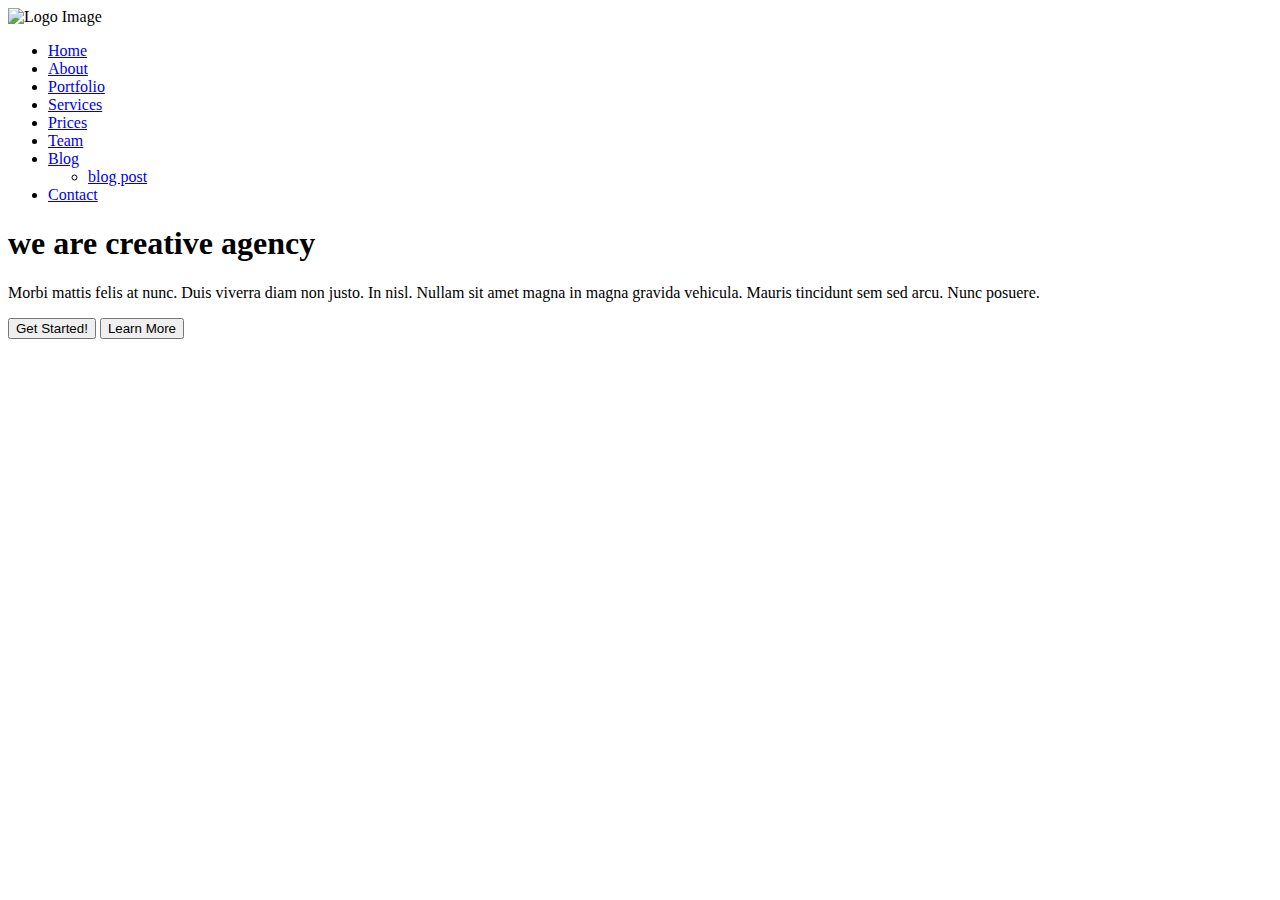
==== index.html @ e974cff2 "Add files via upload" ====
<html>
    <head>
        <meta charset="utf-8">
        <meta name="keywords" conent=""/>
        <meta name="description" conent=""/>
        <title>HTML CSS Template 1</title>



        <!-- font -->
        <link href="https://fonts.googleapis.com/css2?family=Varela+Round&display=swap" rel="stylesheet">

        <!-- CSS files -->
        <!-- <link rel="stylesheet" href="css/all.min.css"> -->
        <link rel="stylesheet" href="css/font-awesome.min.css">
        <link rel="stylesheet" href="css/style.css">
    </head>


    <body>

        
<!-- Header -->
     
<div class="header"> 
    <div class="container">
      <div class="header-content"> 
          <div class="logo">
             <img src="images/logo-alt.webp" alt="Logo Image" draggable="false">
         </div>
<ul class="nav">
      <li><a href="#" class="active">Home</a></li>
      <li><a href="#">About</a></li>
      <li><a href="#">Portfolio</a></li>
      <li><a href="#">Services</a></li>
      <li><a href="#">Prices</a></li>
      <li><a href="#">Team</a></li>
      <li class="dropdown">
          <a href="#">Blog</a>
          <ul class="dropdown-menu">
              <li><a href="#">blog post</a></li>
            </ul>
        </li>
      <li><a href="#">Contact</a></li>
</ul>
<div class="clear"></div>
      </div> <!-- ./header-content -->
    </div> <!-- ./container -->
</div> <!-- ./header -->


<!-- Home Section -->
<div class="home">
    <div class="over-lay">
    <div class="home-content">
<h1 CLASS="title"> we are creative agency </h1>
<p class="home-desc"> Morbi mattis felis at nunc. Duis viverra diam non justo. In nisl.
    Nullam sit amet magna in magna gravida vehicula. Mauris tincidunt 
    sem sed arcu. Nunc posuere.
</p>
<button class="btn btn-start hover-opacity">Get Started!</button>
<button class="btn btn-learn hover-opacity">Learn More</button>
    </div>  <!-- ./home-content -->
</div> <!-- ./over-lay  -->
</div> <!-- ./home -->
    </body>
</html>
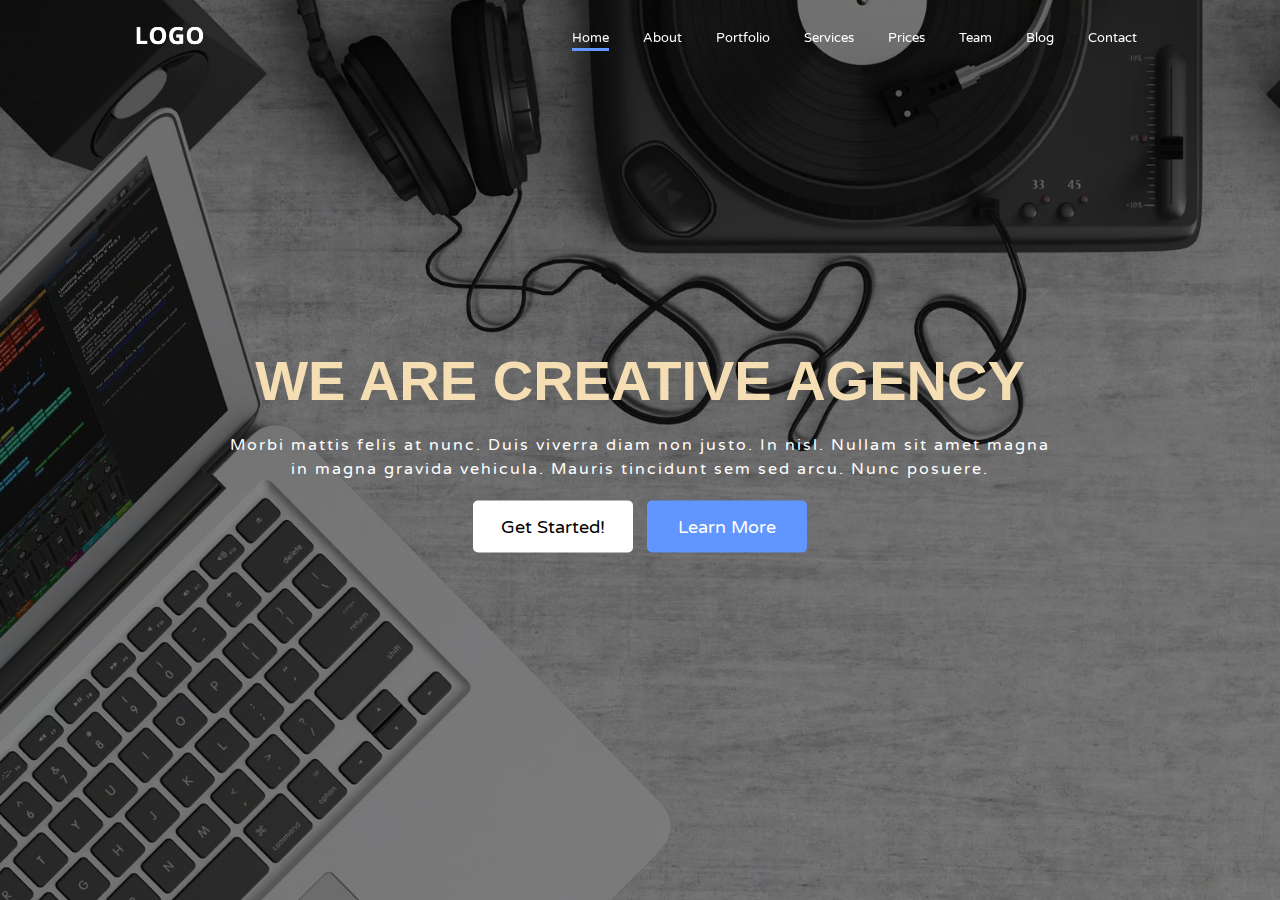
==== commit 872afc53: "the first commit" ====
--- a/index.html
+++ b/index.html
@@ -1,67 +1,67 @@
-<html>
-    <head>
-        <meta charset="utf-8">
-        <meta name="keywords" conent=""/>
-        <meta name="description" conent=""/>
-        <title>HTML CSS Template 1</title>
-
-
-
-        <!-- font -->
-        <link href="https://fonts.googleapis.com/css2?family=Varela+Round&display=swap" rel="stylesheet">
-
-        <!-- CSS files -->
-        <!-- <link rel="stylesheet" href="css/all.min.css"> -->
-        <link rel="stylesheet" href="css/font-awesome.min.css">
-        <link rel="stylesheet" href="css/style.css">
-    </head>
-
-
-    <body>
-
-        
-<!-- Header -->
-     
-<div class="header"> 
-    <div class="container">
-      <div class="header-content"> 
-          <div class="logo">
-             <img src="images/logo-alt.webp" alt="Logo Image" draggable="false">
-         </div>
-<ul class="nav">
-      <li><a href="#" class="active">Home</a></li>
-      <li><a href="#">About</a></li>
-      <li><a href="#">Portfolio</a></li>
-      <li><a href="#">Services</a></li>
-      <li><a href="#">Prices</a></li>
-      <li><a href="#">Team</a></li>
-      <li class="dropdown">
-          <a href="#">Blog</a>
-          <ul class="dropdown-menu">
-              <li><a href="#">blog post</a></li>
-            </ul>
-        </li>
-      <li><a href="#">Contact</a></li>
-</ul>
-<div class="clear"></div>
-      </div> <!-- ./header-content -->
-    </div> <!-- ./container -->
-</div> <!-- ./header -->
-
-
-<!-- Home Section -->
-<div class="home">
-    <div class="over-lay">
-    <div class="home-content">
-<h1 CLASS="title"> we are creative agency </h1>
-<p class="home-desc"> Morbi mattis felis at nunc. Duis viverra diam non justo. In nisl.
-    Nullam sit amet magna in magna gravida vehicula. Mauris tincidunt 
-    sem sed arcu. Nunc posuere.
-</p>
-<button class="btn btn-start hover-opacity">Get Started!</button>
-<button class="btn btn-learn hover-opacity">Learn More</button>
-    </div>  <!-- ./home-content -->
-</div> <!-- ./over-lay  -->
-</div> <!-- ./home -->
-    </body>
+<html>
+    <head>
+        <meta charset="utf-8">
+        <meta name="keywords" conent=""/>
+        <meta name="description" conent=""/>
+        <title>HTML CSS Template 1</title>
+
+
+
+        <!-- font -->
+        <link href="https://fonts.googleapis.com/css2?family=Varela+Round&display=swap" rel="stylesheet">
+
+        <!-- CSS files -->
+        <!-- <link rel="stylesheet" href="css/all.min.css"> -->
+        <link rel="stylesheet" href="css/font-awesome.min.css">
+        <link rel="stylesheet" href="css/style.css">
+    </head>
+
+
+    <body>
+
+        
+<!-- Header -->
+     
+<div class="header"> 
+    <div class="container">
+      <div class="header-content"> 
+          <div class="logo">
+             <img src="images/logo-alt.webp" alt="Logo Image" draggable="false">
+         </div>
+<ul class="nav">
+      <li><a href="#" class="active">Home</a></li>
+      <li><a href="#">About</a></li>
+      <li><a href="#">Portfolio</a></li>
+      <li><a href="#">Services</a></li>
+      <li><a href="#">Prices</a></li>
+      <li><a href="#">Team</a></li>
+      <li class="dropdown">
+          <a href="#">Blog</a>
+          <ul class="dropdown-menu">
+              <li><a href="#">blog post</a></li>
+            </ul>
+        </li>
+      <li><a href="#">Contact</a></li>
+</ul>
+<div class="clear"></div>
+      </div> <!-- ./header-content -->
+    </div> <!-- ./container -->
+</div> <!-- ./header -->
+
+
+<!-- Home Section -->
+<div class="home">
+    <div class="over-lay">
+    <div class="home-content">
+<h1 CLASS="title"> we are creative agency </h1>
+<p class="home-desc"> Morbi mattis felis at nunc. Duis viverra diam non justo. In nisl.
+    Nullam sit amet magna in magna gravida vehicula. Mauris tincidunt 
+    sem sed arcu. Nunc posuere.
+</p>
+<button class="btn btn-start hover-opacity">Get Started!</button>
+<button class="btn btn-learn hover-opacity">Learn More</button>
+    </div>  <!-- ./home-content -->
+</div> <!-- ./over-lay  -->
+</div> <!-- ./home -->
+    </body>
 </html>--- a/css/all.min.css
+++ b/css/all.min.css
@@ -0,0 +1,5 @@
+/*!
+ * Font Awesome Free 5.15.4 by @fontawesome - https://fontawesome.com
+ * License - https://fontawesome.com/license/free (Icons: CC BY 4.0, Fonts: SIL OFL 1.1, Code: MIT License)
+ */
+.fa,.fab,.fad,.fal,.far,.fas{-moz-osx-font-smoothing:grayscale;-webkit-font-smoothing:antialiased;display:inline-block;font-style:normal;font-variant:normal;text-rendering:auto;line-height:1}.fa-lg{font-size:1.33333em;line-height:.75em;vertical-align:-.0667em}.fa-xs{font-size:.75em}.fa-sm{font-size:.875em}.fa-1x{font-size:1em}.fa-2x{font-size:2em}.fa-3x{font-size:3em}.fa-4x{font-size:4em}.fa-5x{font-size:5em}.fa-6x{font-size:6em}.fa-7x{font-size:7em}.fa-8x{font-size:8em}.fa-9x{font-size:9em}.fa-10x{font-size:10em}.fa-fw{text-align:center;width:1.25em}.fa-ul{list-style-type:none;margin-left:2.5em;padding-left:0}.fa-ul>li{position:relative}.fa-li{left:-2em;position:absolute;text-align:center;width:2em;line-height:inherit}.fa-border{border:.08em solid #eee;border-radius:.1em;padding:.2em .25em .15em}.fa-pull-left{float:left}.fa-pull-right{float:right}.fa.fa-pull-left,.fab.fa-pull-left,.fal.fa-pull-left,.far.fa-pull-left,.fas.fa-pull-left{margin-right:.3em}.fa.fa-pull-right,.fab.fa-pull-right,.fal.fa-pull-right,.far.fa-pull-right,.fas.fa-pull-right{margin-left:.3em}.fa-spin{-webkit-animation:fa-spin 2s linear infinite;animation:fa-spin 2s linear infinite}.fa-pulse{-webkit-animation:fa-spin 1s steps(8) infinite;animation:fa-spin 1s steps(8) infinite}@-webkit-keyframes fa-spin{0%{-webkit-transform:rotate(0deg);transform:rotate(0deg)}to{-webkit-transform:rotate(1turn);transform:rotate(1turn)}}@keyframes fa-spin{0%{-webkit-transform:rotate(0deg);transform:rotate(0deg)}to{-webkit-transform:rotate(1turn);transform:rotate(1turn)}}.fa-rotate-90{-ms-filter:"progid:DXImageTransform.Microsoft.BasicImage(rotation=1)";-webkit-transform:rotate(90deg);transform:rotate(90deg)}.fa-rotate-180{-ms-filter:"progid:DXImageTransform.Microsoft.BasicImage(rotation=2)";-webkit-transform:rotate(180deg);transform:rotate(180deg)}.fa-rotate-270{-ms-filter:"progid:DXImageTransform.Microsoft.BasicImage(rotation=3)";-webkit-transform:rotate(270deg);transform:rotate(270deg)}.fa-flip-horizontal{-ms-filter:"progid:DXImageTransform.Microsoft.BasicImage(rotation=0, mirror=1)";-webkit-transform:scaleX(-1);transform:scaleX(-1)}.fa-flip-vertical{-webkit-transform:scaleY(-1);transform:scaleY(-1)}.fa-flip-both,.fa-flip-horizontal.fa-flip-vertical,.fa-flip-vertical{-ms-filter:"progid:DXImageTransform.Microsoft.BasicImage(rotation=2, mirror=1)"}.fa-flip-both,.fa-flip-horizontal.fa-flip-vertical{-webkit-transform:scale(-1);transform:scale(-1)}:root .fa-flip-both,:root .fa-flip-horizontal,:root .fa-flip-vertical,:root .fa-rotate-90,:root .fa-rotate-180,:root .fa-rotate-270{-webkit-filter:none;filter:none}.fa-stack{display:inline-block;height:2em;line-height:2em;position:relative;vertical-align:middle;width:2.5em}.fa-stack-1x,.fa-stack-2x{left:0;position:absolute;text-align:center;width:100%}.fa-stack-1x{line-height:inherit}.fa-stack-2x{font-size:2em}.fa-inverse{color:#fff}.fa-500px:before{content:"\f26e"}.fa-accessible-icon:before{content:"\f368"}.fa-accusoft:before{content:"\f369"}.fa-acquisitions-incorporated:before{content:"\f6af"}.fa-ad:before{content:"\f641"}.fa-address-book:before{content:"\f2b9"}.fa-address-card:before{content:"\f2bb"}.fa-adjust:before{content:"\f042"}.fa-adn:before{content:"\f170"}.fa-adversal:before{content:"\f36a"}.fa-affiliatetheme:before{content:"\f36b"}.fa-air-freshener:before{content:"\f5d0"}.fa-airbnb:before{content:"\f834"}.fa-algolia:before{content:"\f36c"}.fa-align-center:before{content:"\f037"}.fa-align-justify:before{content:"\f039"}.fa-align-left:before{content:"\f036"}.fa-align-right:before{content:"\f038"}.fa-alipay:before{content:"\f642"}.fa-allergies:before{content:"\f461"}.fa-amazon:before{content:"\f270"}.fa-amazon-pay:before{content:"\f42c"}.fa-ambulance:before{content:"\f0f9"}.fa-american-sign-language-interpreting:before{content:"\f2a3"}.fa-amilia:before{content:"\f36d"}.fa-anchor:before{content:"\f13d"}.fa-android:before{content:"\f17b"}.fa-angellist:before{content:"\f209"}.fa-angle-double-down:before{content:"\f103"}.fa-angle-double-left:before{content:"\f100"}.fa-angle-double-right:before{content:"\f101"}.fa-angle-double-up:before{content:"\f102"}.fa-angle-down:before{content:"\f107"}.fa-angle-left:before{content:"\f104"}.fa-angle-right:before{content:"\f105"}.fa-angle-up:before{content:"\f106"}.fa-angry:before{content:"\f556"}.fa-angrycreative:before{content:"\f36e"}.fa-angular:before{content:"\f420"}.fa-ankh:before{content:"\f644"}.fa-app-store:before{content:"\f36f"}.fa-app-store-ios:before{content:"\f370"}.fa-apper:before{content:"\f371"}.fa-apple:before{content:"\f179"}.fa-apple-alt:before{content:"\f5d1"}.fa-apple-pay:before{content:"\f415"}.fa-archive:before{content:"\f187"}.fa-archway:before{content:"\f557"}.fa-arrow-alt-circle-down:before{content:"\f358"}.fa-arrow-alt-circle-left:before{content:"\f359"}.fa-arrow-alt-circle-right:before{content:"\f35a"}.fa-arrow-alt-circle-up:before{content:"\f35b"}.fa-arrow-circle-down:before{content:"\f0ab"}.fa-arrow-circle-left:before{content:"\f0a8"}.fa-arrow-circle-right:before{content:"\f0a9"}.fa-arrow-circle-up:before{content:"\f0aa"}.fa-arrow-down:before{content:"\f063"}.fa-arrow-left:before{content:"\f060"}.fa-arrow-right:before{content:"\f061"}.fa-arrow-up:before{content:"\f062"}.fa-arrows-alt:before{content:"\f0b2"}.fa-arrows-alt-h:before{content:"\f337"}.fa-arrows-alt-v:before{content:"\f338"}.fa-artstation:before{content:"\f77a"}.fa-assistive-listening-systems:before{content:"\f2a2"}.fa-asterisk:before{content:"\f069"}.fa-asymmetrik:before{content:"\f372"}.fa-at:before{content:"\f1fa"}.fa-atlas:before{content:"\f558"}.fa-atlassian:before{content:"\f77b"}.fa-atom:before{content:"\f5d2"}.fa-audible:before{content:"\f373"}.fa-audio-description:before{content:"\f29e"}.fa-autoprefixer:before{content:"\f41c"}.fa-avianex:before{content:"\f374"}.fa-aviato:before{content:"\f421"}.fa-award:before{content:"\f559"}.fa-aws:before{content:"\f375"}.fa-baby:before{content:"\f77c"}.fa-baby-carriage:before{content:"\f77d"}.fa-backspace:before{content:"\f55a"}.fa-backward:before{content:"\f04a"}.fa-bacon:before{content:"\f7e5"}.fa-bacteria:before{content:"\e059"}.fa-bacterium:before{content:"\e05a"}.fa-bahai:before{content:"\f666"}.fa-balance-scale:before{content:"\f24e"}.fa-balance-scale-left:before{content:"\f515"}.fa-balance-scale-right:before{content:"\f516"}.fa-ban:before{content:"\f05e"}.fa-band-aid:before{content:"\f462"}.fa-bandcamp:before{content:"\f2d5"}.fa-barcode:before{content:"\f02a"}.fa-bars:before{content:"\f0c9"}.fa-baseball-ball:before{content:"\f433"}.fa-basketball-ball:before{content:"\f434"}.fa-bath:before{content:"\f2cd"}.fa-battery-empty:before{content:"\f244"}.fa-battery-full:before{content:"\f240"}.fa-battery-half:before{content:"\f242"}.fa-battery-quarter:before{content:"\f243"}.fa-battery-three-quarters:before{content:"\f241"}.fa-battle-net:before{content:"\f835"}.fa-bed:before{content:"\f236"}.fa-beer:before{content:"\f0fc"}.fa-behance:before{content:"\f1b4"}.fa-behance-square:before{content:"\f1b5"}.fa-bell:before{content:"\f0f3"}.fa-bell-slash:before{content:"\f1f6"}.fa-bezier-curve:before{content:"\f55b"}.fa-bible:before{content:"\f647"}.fa-bicycle:before{content:"\f206"}.fa-biking:before{content:"\f84a"}.fa-bimobject:before{content:"\f378"}.fa-binoculars:before{content:"\f1e5"}.fa-biohazard:before{content:"\f780"}.fa-birthday-cake:before{content:"\f1fd"}.fa-bitbucket:before{content:"\f171"}.fa-bitcoin:before{content:"\f379"}.fa-bity:before{content:"\f37a"}.fa-black-tie:before{content:"\f27e"}.fa-blackberry:before{content:"\f37b"}.fa-blender:before{content:"\f517"}.fa-blender-phone:before{content:"\f6b6"}.fa-blind:before{content:"\f29d"}.fa-blog:before{content:"\f781"}.fa-blogger:before{content:"\f37c"}.fa-blogger-b:before{content:"\f37d"}.fa-bluetooth:before{content:"\f293"}.fa-bluetooth-b:before{content:"\f294"}.fa-bold:before{content:"\f032"}.fa-bolt:before{content:"\f0e7"}.fa-bomb:before{content:"\f1e2"}.fa-bone:before{content:"\f5d7"}.fa-bong:before{content:"\f55c"}.fa-book:before{content:"\f02d"}.fa-book-dead:before{content:"\f6b7"}.fa-book-medical:before{content:"\f7e6"}.fa-book-open:before{content:"\f518"}.fa-book-reader:before{content:"\f5da"}.fa-bookmark:before{content:"\f02e"}.fa-bootstrap:before{content:"\f836"}.fa-border-all:before{content:"\f84c"}.fa-border-none:before{content:"\f850"}.fa-border-style:before{content:"\f853"}.fa-bowling-ball:before{content:"\f436"}.fa-box:before{content:"\f466"}.fa-box-open:before{content:"\f49e"}.fa-box-tissue:before{content:"\e05b"}.fa-boxes:before{content:"\f468"}.fa-braille:before{content:"\f2a1"}.fa-brain:before{content:"\f5dc"}.fa-bread-slice:before{content:"\f7ec"}.fa-briefcase:before{content:"\f0b1"}.fa-briefcase-medical:before{content:"\f469"}.fa-broadcast-tower:before{content:"\f519"}.fa-broom:before{content:"\f51a"}.fa-brush:before{content:"\f55d"}.fa-btc:before{content:"\f15a"}.fa-buffer:before{content:"\f837"}.fa-bug:before{content:"\f188"}.fa-building:before{content:"\f1ad"}.fa-bullhorn:before{content:"\f0a1"}.fa-bullseye:before{content:"\f140"}.fa-burn:before{content:"\f46a"}.fa-buromobelexperte:before{content:"\f37f"}.fa-bus:before{content:"\f207"}.fa-bus-alt:before{content:"\f55e"}.fa-business-time:before{content:"\f64a"}.fa-buy-n-large:before{content:"\f8a6"}.fa-buysellads:before{content:"\f20d"}.fa-calculator:before{content:"\f1ec"}.fa-calendar:before{content:"\f133"}.fa-calendar-alt:before{content:"\f073"}.fa-calendar-check:before{content:"\f274"}.fa-calendar-day:before{content:"\f783"}.fa-calendar-minus:before{content:"\f272"}.fa-calendar-plus:before{content:"\f271"}.fa-calendar-times:before{content:"\f273"}.fa-calendar-week:before{content:"\f784"}.fa-camera:before{content:"\f030"}.fa-camera-retro:before{content:"\f083"}.fa-campground:before{content:"\f6bb"}.fa-canadian-maple-leaf:before{content:"\f785"}.fa-candy-cane:before{content:"\f786"}.fa-cannabis:before{content:"\f55f"}.fa-capsules:before{content:"\f46b"}.fa-car:before{content:"\f1b9"}.fa-car-alt:before{content:"\f5de"}.fa-car-battery:before{content:"\f5df"}.fa-car-crash:before{content:"\f5e1"}.fa-car-side:before{content:"\f5e4"}.fa-caravan:before{content:"\f8ff"}.fa-caret-down:before{content:"\f0d7"}.fa-caret-left:before{content:"\f0d9"}.fa-caret-right:before{content:"\f0da"}.fa-caret-square-down:before{content:"\f150"}.fa-caret-square-left:before{content:"\f191"}.fa-caret-square-right:before{content:"\f152"}.fa-caret-square-up:before{content:"\f151"}.fa-caret-up:before{content:"\f0d8"}.fa-carrot:before{content:"\f787"}.fa-cart-arrow-down:before{content:"\f218"}.fa-cart-plus:before{content:"\f217"}.fa-cash-register:before{content:"\f788"}.fa-cat:before{content:"\f6be"}.fa-cc-amazon-pay:before{content:"\f42d"}.fa-cc-amex:before{content:"\f1f3"}.fa-cc-apple-pay:before{content:"\f416"}.fa-cc-diners-club:before{content:"\f24c"}.fa-cc-discover:before{content:"\f1f2"}.fa-cc-jcb:before{content:"\f24b"}.fa-cc-mastercard:before{content:"\f1f1"}.fa-cc-paypal:before{content:"\f1f4"}.fa-cc-stripe:before{content:"\f1f5"}.fa-cc-visa:before{content:"\f1f0"}.fa-centercode:before{content:"\f380"}.fa-centos:before{content:"\f789"}.fa-certificate:before{content:"\f0a3"}.fa-chair:before{content:"\f6c0"}.fa-chalkboard:before{content:"\f51b"}.fa-chalkboard-teacher:before{content:"\f51c"}.fa-charging-station:before{content:"\f5e7"}.fa-chart-area:before{content:"\f1fe"}.fa-chart-bar:before{content:"\f080"}.fa-chart-line:before{content:"\f201"}.fa-chart-pie:before{content:"\f200"}.fa-check:before{content:"\f00c"}.fa-check-circle:before{content:"\f058"}.fa-check-double:before{content:"\f560"}.fa-check-square:before{content:"\f14a"}.fa-cheese:before{content:"\f7ef"}.fa-chess:before{content:"\f439"}.fa-chess-bishop:before{content:"\f43a"}.fa-chess-board:before{content:"\f43c"}.fa-chess-king:before{content:"\f43f"}.fa-chess-knight:before{content:"\f441"}.fa-chess-pawn:before{content:"\f443"}.fa-chess-queen:before{content:"\f445"}.fa-chess-rook:before{content:"\f447"}.fa-chevron-circle-down:before{content:"\f13a"}.fa-chevron-circle-left:before{content:"\f137"}.fa-chevron-circle-right:before{content:"\f138"}.fa-chevron-circle-up:before{content:"\f139"}.fa-chevron-down:before{content:"\f078"}.fa-chevron-left:before{content:"\f053"}.fa-chevron-right:before{content:"\f054"}.fa-chevron-up:before{content:"\f077"}.fa-child:before{content:"\f1ae"}.fa-chrome:before{content:"\f268"}.fa-chromecast:before{content:"\f838"}.fa-church:before{content:"\f51d"}.fa-circle:before{content:"\f111"}.fa-circle-notch:before{content:"\f1ce"}.fa-city:before{content:"\f64f"}.fa-clinic-medical:before{content:"\f7f2"}.fa-clipboard:before{content:"\f328"}.fa-clipboard-check:before{content:"\f46c"}.fa-clipboard-list:before{content:"\f46d"}.fa-clock:before{content:"\f017"}.fa-clone:before{content:"\f24d"}.fa-closed-captioning:before{content:"\f20a"}.fa-cloud:before{content:"\f0c2"}.fa-cloud-download-alt:before{content:"\f381"}.fa-cloud-meatball:before{content:"\f73b"}.fa-cloud-moon:before{content:"\f6c3"}.fa-cloud-moon-rain:before{content:"\f73c"}.fa-cloud-rain:before{content:"\f73d"}.fa-cloud-showers-heavy:before{content:"\f740"}.fa-cloud-sun:before{content:"\f6c4"}.fa-cloud-sun-rain:before{content:"\f743"}.fa-cloud-upload-alt:before{content:"\f382"}.fa-cloudflare:before{content:"\e07d"}.fa-cloudscale:before{content:"\f383"}.fa-cloudsmith:before{content:"\f384"}.fa-cloudversify:before{content:"\f385"}.fa-cocktail:before{content:"\f561"}.fa-code:before{content:"\f121"}.fa-code-branch:before{content:"\f126"}.fa-codepen:before{content:"\f1cb"}.fa-codiepie:before{content:"\f284"}.fa-coffee:before{content:"\f0f4"}.fa-cog:before{content:"\f013"}.fa-cogs:before{content:"\f085"}.fa-coins:before{content:"\f51e"}.fa-columns:before{content:"\f0db"}.fa-comment:before{content:"\f075"}.fa-comment-alt:before{content:"\f27a"}.fa-comment-dollar:before{content:"\f651"}.fa-comment-dots:before{content:"\f4ad"}.fa-comment-medical:before{content:"\f7f5"}.fa-comment-slash:before{content:"\f4b3"}.fa-comments:before{content:"\f086"}.fa-comments-dollar:before{content:"\f653"}.fa-compact-disc:before{content:"\f51f"}.fa-compass:before{content:"\f14e"}.fa-compress:before{content:"\f066"}.fa-compress-alt:before{content:"\f422"}.fa-compress-arrows-alt:before{content:"\f78c"}.fa-concierge-bell:before{content:"\f562"}.fa-confluence:before{content:"\f78d"}.fa-connectdevelop:before{content:"\f20e"}.fa-contao:before{content:"\f26d"}.fa-cookie:before{content:"\f563"}.fa-cookie-bite:before{content:"\f564"}.fa-copy:before{content:"\f0c5"}.fa-copyright:before{content:"\f1f9"}.fa-cotton-bureau:before{content:"\f89e"}.fa-couch:before{content:"\f4b8"}.fa-cpanel:before{content:"\f388"}.fa-creative-commons:before{content:"\f25e"}.fa-creative-commons-by:before{content:"\f4e7"}.fa-creative-commons-nc:before{content:"\f4e8"}.fa-creative-commons-nc-eu:before{content:"\f4e9"}.fa-creative-commons-nc-jp:before{content:"\f4ea"}.fa-creative-commons-nd:before{content:"\f4eb"}.fa-creative-commons-pd:before{content:"\f4ec"}.fa-creative-commons-pd-alt:before{content:"\f4ed"}.fa-creative-commons-remix:before{content:"\f4ee"}.fa-creative-commons-sa:before{content:"\f4ef"}.fa-creative-commons-sampling:before{content:"\f4f0"}.fa-creative-commons-sampling-plus:before{content:"\f4f1"}.fa-creative-commons-share:before{content:"\f4f2"}.fa-creative-commons-zero:before{content:"\f4f3"}.fa-credit-card:before{content:"\f09d"}.fa-critical-role:before{content:"\f6c9"}.fa-crop:before{content:"\f125"}.fa-crop-alt:before{content:"\f565"}.fa-cross:before{content:"\f654"}.fa-crosshairs:before{content:"\f05b"}.fa-crow:before{content:"\f520"}.fa-crown:before{content:"\f521"}.fa-crutch:before{content:"\f7f7"}.fa-css3:before{content:"\f13c"}.fa-css3-alt:before{content:"\f38b"}.fa-cube:before{content:"\f1b2"}.fa-cubes:before{content:"\f1b3"}.fa-cut:before{content:"\f0c4"}.fa-cuttlefish:before{content:"\f38c"}.fa-d-and-d:before{content:"\f38d"}.fa-d-and-d-beyond:before{content:"\f6ca"}.fa-dailymotion:before{content:"\e052"}.fa-dashcube:before{content:"\f210"}.fa-database:before{content:"\f1c0"}.fa-deaf:before{content:"\f2a4"}.fa-deezer:before{content:"\e077"}.fa-delicious:before{content:"\f1a5"}.fa-democrat:before{content:"\f747"}.fa-deploydog:before{content:"\f38e"}.fa-deskpro:before{content:"\f38f"}.fa-desktop:before{content:"\f108"}.fa-dev:before{content:"\f6cc"}.fa-deviantart:before{content:"\f1bd"}.fa-dharmachakra:before{content:"\f655"}.fa-dhl:before{content:"\f790"}.fa-diagnoses:before{content:"\f470"}.fa-diaspora:before{content:"\f791"}.fa-dice:before{content:"\f522"}.fa-dice-d20:before{content:"\f6cf"}.fa-dice-d6:before{content:"\f6d1"}.fa-dice-five:before{content:"\f523"}.fa-dice-four:before{content:"\f524"}.fa-dice-one:before{content:"\f525"}.fa-dice-six:before{content:"\f526"}.fa-dice-three:before{content:"\f527"}.fa-dice-two:before{content:"\f528"}.fa-digg:before{content:"\f1a6"}.fa-digital-ocean:before{content:"\f391"}.fa-digital-tachograph:before{content:"\f566"}.fa-directions:before{content:"\f5eb"}.fa-discord:before{content:"\f392"}.fa-discourse:before{content:"\f393"}.fa-disease:before{content:"\f7fa"}.fa-divide:before{content:"\f529"}.fa-dizzy:before{content:"\f567"}.fa-dna:before{content:"\f471"}.fa-dochub:before{content:"\f394"}.fa-docker:before{content:"\f395"}.fa-dog:before{content:"\f6d3"}.fa-dollar-sign:before{content:"\f155"}.fa-dolly:before{content:"\f472"}.fa-dolly-flatbed:before{content:"\f474"}.fa-donate:before{content:"\f4b9"}.fa-door-closed:before{content:"\f52a"}.fa-door-open:before{content:"\f52b"}.fa-dot-circle:before{content:"\f192"}.fa-dove:before{content:"\f4ba"}.fa-download:before{content:"\f019"}.fa-draft2digital:before{content:"\f396"}.fa-drafting-compass:before{content:"\f568"}.fa-dragon:before{content:"\f6d5"}.fa-draw-polygon:before{content:"\f5ee"}.fa-dribbble:before{content:"\f17d"}.fa-dribbble-square:before{content:"\f397"}.fa-dropbox:before{content:"\f16b"}.fa-drum:before{content:"\f569"}.fa-drum-steelpan:before{content:"\f56a"}.fa-drumstick-bite:before{content:"\f6d7"}.fa-drupal:before{content:"\f1a9"}.fa-dumbbell:before{content:"\f44b"}.fa-dumpster:before{content:"\f793"}.fa-dumpster-fire:before{content:"\f794"}.fa-dungeon:before{content:"\f6d9"}.fa-dyalog:before{content:"\f399"}.fa-earlybirds:before{content:"\f39a"}.fa-ebay:before{content:"\f4f4"}.fa-edge:before{content:"\f282"}.fa-edge-legacy:before{content:"\e078"}.fa-edit:before{content:"\f044"}.fa-egg:before{content:"\f7fb"}.fa-eject:before{content:"\f052"}.fa-elementor:before{content:"\f430"}.fa-ellipsis-h:before{content:"\f141"}.fa-ellipsis-v:before{content:"\f142"}.fa-ello:before{content:"\f5f1"}.fa-ember:before{content:"\f423"}.fa-empire:before{content:"\f1d1"}.fa-envelope:before{content:"\f0e0"}.fa-envelope-open:before{content:"\f2b6"}.fa-envelope-open-text:before{content:"\f658"}.fa-envelope-square:before{content:"\f199"}.fa-envira:before{content:"\f299"}.fa-equals:before{content:"\f52c"}.fa-eraser:before{content:"\f12d"}.fa-erlang:before{content:"\f39d"}.fa-ethereum:before{content:"\f42e"}.fa-ethernet:before{content:"\f796"}.fa-etsy:before{content:"\f2d7"}.fa-euro-sign:before{content:"\f153"}.fa-evernote:before{content:"\f839"}.fa-exchange-alt:before{content:"\f362"}.fa-exclamation:before{content:"\f12a"}.fa-exclamation-circle:before{content:"\f06a"}.fa-exclamation-triangle:before{content:"\f071"}.fa-expand:before{content:"\f065"}.fa-expand-alt:before{content:"\f424"}.fa-expand-arrows-alt:before{content:"\f31e"}.fa-expeditedssl:before{content:"\f23e"}.fa-external-link-alt:before{content:"\f35d"}.fa-external-link-square-alt:before{content:"\f360"}.fa-eye:before{content:"\f06e"}.fa-eye-dropper:before{content:"\f1fb"}.fa-eye-slash:before{content:"\f070"}.fa-facebook:before{content:"\f09a"}.fa-facebook-f:before{content:"\f39e"}.fa-facebook-messenger:before{content:"\f39f"}.fa-facebook-square:before{content:"\f082"}.fa-fan:before{content:"\f863"}.fa-fantasy-flight-games:before{content:"\f6dc"}.fa-fast-backward:before{content:"\f049"}.fa-fast-forward:before{content:"\f050"}.fa-faucet:before{content:"\e005"}.fa-fax:before{content:"\f1ac"}.fa-feather:before{content:"\f52d"}.fa-feather-alt:before{content:"\f56b"}.fa-fedex:before{content:"\f797"}.fa-fedora:before{content:"\f798"}.fa-female:before{content:"\f182"}.fa-fighter-jet:before{content:"\f0fb"}.fa-figma:before{content:"\f799"}.fa-file:before{content:"\f15b"}.fa-file-alt:before{content:"\f15c"}.fa-file-archive:before{content:"\f1c6"}.fa-file-audio:before{content:"\f1c7"}.fa-file-code:before{content:"\f1c9"}.fa-file-contract:before{content:"\f56c"}.fa-file-csv:before{content:"\f6dd"}.fa-file-download:before{content:"\f56d"}.fa-file-excel:before{content:"\f1c3"}.fa-file-export:before{content:"\f56e"}.fa-file-image:before{content:"\f1c5"}.fa-file-import:before{content:"\f56f"}.fa-file-invoice:before{content:"\f570"}.fa-file-invoice-dollar:before{content:"\f571"}.fa-file-medical:before{content:"\f477"}.fa-file-medical-alt:before{content:"\f478"}.fa-file-pdf:before{content:"\f1c1"}.fa-file-powerpoint:before{content:"\f1c4"}.fa-file-prescription:before{content:"\f572"}.fa-file-signature:before{content:"\f573"}.fa-file-upload:before{content:"\f574"}.fa-file-video:before{content:"\f1c8"}.fa-file-word:before{content:"\f1c2"}.fa-fill:before{content:"\f575"}.fa-fill-drip:before{content:"\f576"}.fa-film:before{content:"\f008"}.fa-filter:before{content:"\f0b0"}.fa-fingerprint:before{content:"\f577"}.fa-fire:before{content:"\f06d"}.fa-fire-alt:before{content:"\f7e4"}.fa-fire-extinguisher:before{content:"\f134"}.fa-firefox:before{content:"\f269"}.fa-firefox-browser:before{content:"\e007"}.fa-first-aid:before{content:"\f479"}.fa-first-order:before{content:"\f2b0"}.fa-first-order-alt:before{content:"\f50a"}.fa-firstdraft:before{content:"\f3a1"}.fa-fish:before{content:"\f578"}.fa-fist-raised:before{content:"\f6de"}.fa-flag:before{content:"\f024"}.fa-flag-checkered:before{content:"\f11e"}.fa-flag-usa:before{content:"\f74d"}.fa-flask:before{content:"\f0c3"}.fa-flickr:before{content:"\f16e"}.fa-flipboard:before{content:"\f44d"}.fa-flushed:before{content:"\f579"}.fa-fly:before{content:"\f417"}.fa-folder:before{content:"\f07b"}.fa-folder-minus:before{content:"\f65d"}.fa-folder-open:before{content:"\f07c"}.fa-folder-plus:before{content:"\f65e"}.fa-font:before{content:"\f031"}.fa-font-awesome:before{content:"\f2b4"}.fa-font-awesome-alt:before{content:"\f35c"}.fa-font-awesome-flag:before{content:"\f425"}.fa-font-awesome-logo-full:before{content:"\f4e6"}.fa-fonticons:before{content:"\f280"}.fa-fonticons-fi:before{content:"\f3a2"}.fa-football-ball:before{content:"\f44e"}.fa-fort-awesome:before{content:"\f286"}.fa-fort-awesome-alt:before{content:"\f3a3"}.fa-forumbee:before{content:"\f211"}.fa-forward:before{content:"\f04e"}.fa-foursquare:before{content:"\f180"}.fa-free-code-camp:before{content:"\f2c5"}.fa-freebsd:before{content:"\f3a4"}.fa-frog:before{content:"\f52e"}.fa-frown:before{content:"\f119"}.fa-frown-open:before{content:"\f57a"}.fa-fulcrum:before{content:"\f50b"}.fa-funnel-dollar:before{content:"\f662"}.fa-futbol:before{content:"\f1e3"}.fa-galactic-republic:before{content:"\f50c"}.fa-galactic-senate:before{content:"\f50d"}.fa-gamepad:before{content:"\f11b"}.fa-gas-pump:before{content:"\f52f"}.fa-gavel:before{content:"\f0e3"}.fa-gem:before{content:"\f3a5"}.fa-genderless:before{content:"\f22d"}.fa-get-pocket:before{content:"\f265"}.fa-gg:before{content:"\f260"}.fa-gg-circle:before{content:"\f261"}.fa-ghost:before{content:"\f6e2"}.fa-gift:before{content:"\f06b"}.fa-gifts:before{content:"\f79c"}.fa-git:before{content:"\f1d3"}.fa-git-alt:before{content:"\f841"}.fa-git-square:before{content:"\f1d2"}.fa-github:before{content:"\f09b"}.fa-github-alt:before{content:"\f113"}.fa-github-square:before{content:"\f092"}.fa-gitkraken:before{content:"\f3a6"}.fa-gitlab:before{content:"\f296"}.fa-gitter:before{content:"\f426"}.fa-glass-cheers:before{content:"\f79f"}.fa-glass-martini:before{content:"\f000"}.fa-glass-martini-alt:before{content:"\f57b"}.fa-glass-whiskey:before{content:"\f7a0"}.fa-glasses:before{content:"\f530"}.fa-glide:before{content:"\f2a5"}.fa-glide-g:before{content:"\f2a6"}.fa-globe:before{content:"\f0ac"}.fa-globe-africa:before{content:"\f57c"}.fa-globe-americas:before{content:"\f57d"}.fa-globe-asia:before{content:"\f57e"}.fa-globe-europe:before{content:"\f7a2"}.fa-gofore:before{content:"\f3a7"}.fa-golf-ball:before{content:"\f450"}.fa-goodreads:before{content:"\f3a8"}.fa-goodreads-g:before{content:"\f3a9"}.fa-google:before{content:"\f1a0"}.fa-google-drive:before{content:"\f3aa"}.fa-google-pay:before{content:"\e079"}.fa-google-play:before{content:"\f3ab"}.fa-google-plus:before{content:"\f2b3"}.fa-google-plus-g:before{content:"\f0d5"}.fa-google-plus-square:before{content:"\f0d4"}.fa-google-wallet:before{content:"\f1ee"}.fa-gopuram:before{content:"\f664"}.fa-graduation-cap:before{content:"\f19d"}.fa-gratipay:before{content:"\f184"}.fa-grav:before{content:"\f2d6"}.fa-greater-than:before{content:"\f531"}.fa-greater-than-equal:before{content:"\f532"}.fa-grimace:before{content:"\f57f"}.fa-grin:before{content:"\f580"}.fa-grin-alt:before{content:"\f581"}.fa-grin-beam:before{content:"\f582"}.fa-grin-beam-sweat:before{content:"\f583"}.fa-grin-hearts:before{content:"\f584"}.fa-grin-squint:before{content:"\f585"}.fa-grin-squint-tears:before{content:"\f586"}.fa-grin-stars:before{content:"\f587"}.fa-grin-tears:before{content:"\f588"}.fa-grin-tongue:before{content:"\f589"}.fa-grin-tongue-squint:before{content:"\f58a"}.fa-grin-tongue-wink:before{content:"\f58b"}.fa-grin-wink:before{content:"\f58c"}.fa-grip-horizontal:before{content:"\f58d"}.fa-grip-lines:before{content:"\f7a4"}.fa-grip-lines-vertical:before{content:"\f7a5"}.fa-grip-vertical:before{content:"\f58e"}.fa-gripfire:before{content:"\f3ac"}.fa-grunt:before{content:"\f3ad"}.fa-guilded:before{content:"\e07e"}.fa-guitar:before{content:"\f7a6"}.fa-gulp:before{content:"\f3ae"}.fa-h-square:before{content:"\f0fd"}.fa-hacker-news:before{content:"\f1d4"}.fa-hacker-news-square:before{content:"\f3af"}.fa-hackerrank:before{content:"\f5f7"}.fa-hamburger:before{content:"\f805"}.fa-hammer:before{content:"\f6e3"}.fa-hamsa:before{content:"\f665"}.fa-hand-holding:before{content:"\f4bd"}.fa-hand-holding-heart:before{content:"\f4be"}.fa-hand-holding-medical:before{content:"\e05c"}.fa-hand-holding-usd:before{content:"\f4c0"}.fa-hand-holding-water:before{content:"\f4c1"}.fa-hand-lizard:before{content:"\f258"}.fa-hand-middle-finger:before{content:"\f806"}.fa-hand-paper:before{content:"\f256"}.fa-hand-peace:before{content:"\f25b"}.fa-hand-point-down:before{content:"\f0a7"}.fa-hand-point-left:before{content:"\f0a5"}.fa-hand-point-right:before{content:"\f0a4"}.fa-hand-point-up:before{content:"\f0a6"}.fa-hand-pointer:before{content:"\f25a"}.fa-hand-rock:before{content:"\f255"}.fa-hand-scissors:before{content:"\f257"}.fa-hand-sparkles:before{content:"\e05d"}.fa-hand-spock:before{content:"\f259"}.fa-hands:before{content:"\f4c2"}.fa-hands-helping:before{content:"\f4c4"}.fa-hands-wash:before{content:"\e05e"}.fa-handshake:before{content:"\f2b5"}.fa-handshake-alt-slash:before{content:"\e05f"}.fa-handshake-slash:before{content:"\e060"}.fa-hanukiah:before{content:"\f6e6"}.fa-hard-hat:before{content:"\f807"}.fa-hashtag:before{content:"\f292"}.fa-hat-cowboy:before{content:"\f8c0"}.fa-hat-cowboy-side:before{content:"\f8c1"}.fa-hat-wizard:before{content:"\f6e8"}.fa-hdd:before{content:"\f0a0"}.fa-head-side-cough:before{content:"\e061"}.fa-head-side-cough-slash:before{content:"\e062"}.fa-head-side-mask:before{content:"\e063"}.fa-head-side-virus:before{content:"\e064"}.fa-heading:before{content:"\f1dc"}.fa-headphones:before{content:"\f025"}.fa-headphones-alt:before{content:"\f58f"}.fa-headset:before{content:"\f590"}.fa-heart:before{content:"\f004"}.fa-heart-broken:before{content:"\f7a9"}.fa-heartbeat:before{content:"\f21e"}.fa-helicopter:before{content:"\f533"}.fa-highlighter:before{content:"\f591"}.fa-hiking:before{content:"\f6ec"}.fa-hippo:before{content:"\f6ed"}.fa-hips:before{content:"\f452"}.fa-hire-a-helper:before{content:"\f3b0"}.fa-history:before{content:"\f1da"}.fa-hive:before{content:"\e07f"}.fa-hockey-puck:before{content:"\f453"}.fa-holly-berry:before{content:"\f7aa"}.fa-home:before{content:"\f015"}.fa-hooli:before{content:"\f427"}.fa-hornbill:before{content:"\f592"}.fa-horse:before{content:"\f6f0"}.fa-horse-head:before{content:"\f7ab"}.fa-hospital:before{content:"\f0f8"}.fa-hospital-alt:before{content:"\f47d"}.fa-hospital-symbol:before{content:"\f47e"}.fa-hospital-user:before{content:"\f80d"}.fa-hot-tub:before{content:"\f593"}.fa-hotdog:before{content:"\f80f"}.fa-hotel:before{content:"\f594"}.fa-hotjar:before{content:"\f3b1"}.fa-hourglass:before{content:"\f254"}.fa-hourglass-end:before{content:"\f253"}.fa-hourglass-half:before{content:"\f252"}.fa-hourglass-start:before{content:"\f251"}.fa-house-damage:before{content:"\f6f1"}.fa-house-user:before{content:"\e065"}.fa-houzz:before{content:"\f27c"}.fa-hryvnia:before{content:"\f6f2"}.fa-html5:before{content:"\f13b"}.fa-hubspot:before{content:"\f3b2"}.fa-i-cursor:before{content:"\f246"}.fa-ice-cream:before{content:"\f810"}.fa-icicles:before{content:"\f7ad"}.fa-icons:before{content:"\f86d"}.fa-id-badge:before{content:"\f2c1"}.fa-id-card:before{content:"\f2c2"}.fa-id-card-alt:before{content:"\f47f"}.fa-ideal:before{content:"\e013"}.fa-igloo:before{content:"\f7ae"}.fa-image:before{content:"\f03e"}.fa-images:before{content:"\f302"}.fa-imdb:before{content:"\f2d8"}.fa-inbox:before{content:"\f01c"}.fa-indent:before{content:"\f03c"}.fa-industry:before{content:"\f275"}.fa-infinity:before{content:"\f534"}.fa-info:before{content:"\f129"}.fa-info-circle:before{content:"\f05a"}.fa-innosoft:before{content:"\e080"}.fa-instagram:before{content:"\f16d"}.fa-instagram-square:before{content:"\e055"}.fa-instalod:before{content:"\e081"}.fa-intercom:before{content:"\f7af"}.fa-internet-explorer:before{content:"\f26b"}.fa-invision:before{content:"\f7b0"}.fa-ioxhost:before{content:"\f208"}.fa-italic:before{content:"\f033"}.fa-itch-io:before{content:"\f83a"}.fa-itunes:before{content:"\f3b4"}.fa-itunes-note:before{content:"\f3b5"}.fa-java:before{content:"\f4e4"}.fa-jedi:before{content:"\f669"}.fa-jedi-order:before{content:"\f50e"}.fa-jenkins:before{content:"\f3b6"}.fa-jira:before{content:"\f7b1"}.fa-joget:before{content:"\f3b7"}.fa-joint:before{content:"\f595"}.fa-joomla:before{content:"\f1aa"}.fa-journal-whills:before{content:"\f66a"}.fa-js:before{content:"\f3b8"}.fa-js-square:before{content:"\f3b9"}.fa-jsfiddle:before{content:"\f1cc"}.fa-kaaba:before{content:"\f66b"}.fa-kaggle:before{content:"\f5fa"}.fa-key:before{content:"\f084"}.fa-keybase:before{content:"\f4f5"}.fa-keyboard:before{content:"\f11c"}.fa-keycdn:before{content:"\f3ba"}.fa-khanda:before{content:"\f66d"}.fa-kickstarter:before{content:"\f3bb"}.fa-kickstarter-k:before{content:"\f3bc"}.fa-kiss:before{content:"\f596"}.fa-kiss-beam:before{content:"\f597"}.fa-kiss-wink-heart:before{content:"\f598"}.fa-kiwi-bird:before{content:"\f535"}.fa-korvue:before{content:"\f42f"}.fa-landmark:before{content:"\f66f"}.fa-language:before{content:"\f1ab"}.fa-laptop:before{content:"\f109"}.fa-laptop-code:before{content:"\f5fc"}.fa-laptop-house:before{content:"\e066"}.fa-laptop-medical:before{content:"\f812"}.fa-laravel:before{content:"\f3bd"}.fa-lastfm:before{content:"\f202"}.fa-lastfm-square:before{content:"\f203"}.fa-laugh:before{content:"\f599"}.fa-laugh-beam:before{content:"\f59a"}.fa-laugh-squint:before{content:"\f59b"}.fa-laugh-wink:before{content:"\f59c"}.fa-layer-group:before{content:"\f5fd"}.fa-leaf:before{content:"\f06c"}.fa-leanpub:before{content:"\f212"}.fa-lemon:before{content:"\f094"}.fa-less:before{content:"\f41d"}.fa-less-than:before{content:"\f536"}.fa-less-than-equal:before{content:"\f537"}.fa-level-down-alt:before{content:"\f3be"}.fa-level-up-alt:before{content:"\f3bf"}.fa-life-ring:before{content:"\f1cd"}.fa-lightbulb:before{content:"\f0eb"}.fa-line:before{content:"\f3c0"}.fa-link:before{content:"\f0c1"}.fa-linkedin:before{content:"\f08c"}.fa-linkedin-in:before{content:"\f0e1"}.fa-linode:before{content:"\f2b8"}.fa-linux:before{content:"\f17c"}.fa-lira-sign:before{content:"\f195"}.fa-list:before{content:"\f03a"}.fa-list-alt:before{content:"\f022"}.fa-list-ol:before{content:"\f0cb"}.fa-list-ul:before{content:"\f0ca"}.fa-location-arrow:before{content:"\f124"}.fa-lock:before{content:"\f023"}.fa-lock-open:before{content:"\f3c1"}.fa-long-arrow-alt-down:before{content:"\f309"}.fa-long-arrow-alt-left:before{content:"\f30a"}.fa-long-arrow-alt-right:before{content:"\f30b"}.fa-long-arrow-alt-up:before{content:"\f30c"}.fa-low-vision:before{content:"\f2a8"}.fa-luggage-cart:before{content:"\f59d"}.fa-lungs:before{content:"\f604"}.fa-lungs-virus:before{content:"\e067"}.fa-lyft:before{content:"\f3c3"}.fa-magento:before{content:"\f3c4"}.fa-magic:before{content:"\f0d0"}.fa-magnet:before{content:"\f076"}.fa-mail-bulk:before{content:"\f674"}.fa-mailchimp:before{content:"\f59e"}.fa-male:before{content:"\f183"}.fa-mandalorian:before{content:"\f50f"}.fa-map:before{content:"\f279"}.fa-map-marked:before{content:"\f59f"}.fa-map-marked-alt:before{content:"\f5a0"}.fa-map-marker:before{content:"\f041"}.fa-map-marker-alt:before{content:"\f3c5"}.fa-map-pin:before{content:"\f276"}.fa-map-signs:before{content:"\f277"}.fa-markdown:before{content:"\f60f"}.fa-marker:before{content:"\f5a1"}.fa-mars:before{content:"\f222"}.fa-mars-double:before{content:"\f227"}.fa-mars-stroke:before{content:"\f229"}.fa-mars-stroke-h:before{content:"\f22b"}.fa-mars-stroke-v:before{content:"\f22a"}.fa-mask:before{content:"\f6fa"}.fa-mastodon:before{content:"\f4f6"}.fa-maxcdn:before{content:"\f136"}.fa-mdb:before{content:"\f8ca"}.fa-medal:before{content:"\f5a2"}.fa-medapps:before{content:"\f3c6"}.fa-medium:before{content:"\f23a"}.fa-medium-m:before{content:"\f3c7"}.fa-medkit:before{content:"\f0fa"}.fa-medrt:before{content:"\f3c8"}.fa-meetup:before{content:"\f2e0"}.fa-megaport:before{content:"\f5a3"}.fa-meh:before{content:"\f11a"}.fa-meh-blank:before{content:"\f5a4"}.fa-meh-rolling-eyes:before{content:"\f5a5"}.fa-memory:before{content:"\f538"}.fa-mendeley:before{content:"\f7b3"}.fa-menorah:before{content:"\f676"}.fa-mercury:before{content:"\f223"}.fa-meteor:before{content:"\f753"}.fa-microblog:before{content:"\e01a"}.fa-microchip:before{content:"\f2db"}.fa-microphone:before{content:"\f130"}.fa-microphone-alt:before{content:"\f3c9"}.fa-microphone-alt-slash:before{content:"\f539"}.fa-microphone-slash:before{content:"\f131"}.fa-microscope:before{content:"\f610"}.fa-microsoft:before{content:"\f3ca"}.fa-minus:before{content:"\f068"}.fa-minus-circle:before{content:"\f056"}.fa-minus-square:before{content:"\f146"}.fa-mitten:before{content:"\f7b5"}.fa-mix:before{content:"\f3cb"}.fa-mixcloud:before{content:"\f289"}.fa-mixer:before{content:"\e056"}.fa-mizuni:before{content:"\f3cc"}.fa-mobile:before{content:"\f10b"}.fa-mobile-alt:before{content:"\f3cd"}.fa-modx:before{content:"\f285"}.fa-monero:before{content:"\f3d0"}.fa-money-bill:before{content:"\f0d6"}.fa-money-bill-alt:before{content:"\f3d1"}.fa-money-bill-wave:before{content:"\f53a"}.fa-money-bill-wave-alt:before{content:"\f53b"}.fa-money-check:before{content:"\f53c"}.fa-money-check-alt:before{content:"\f53d"}.fa-monument:before{content:"\f5a6"}.fa-moon:before{content:"\f186"}.fa-mortar-pestle:before{content:"\f5a7"}.fa-mosque:before{content:"\f678"}.fa-motorcycle:before{content:"\f21c"}.fa-mountain:before{content:"\f6fc"}.fa-mouse:before{content:"\f8cc"}.fa-mouse-pointer:before{content:"\f245"}.fa-mug-hot:before{content:"\f7b6"}.fa-music:before{content:"\f001"}.fa-napster:before{content:"\f3d2"}.fa-neos:before{content:"\f612"}.fa-network-wired:before{content:"\f6ff"}.fa-neuter:before{content:"\f22c"}.fa-newspaper:before{content:"\f1ea"}.fa-nimblr:before{content:"\f5a8"}.fa-node:before{content:"\f419"}.fa-node-js:before{content:"\f3d3"}.fa-not-equal:before{content:"\f53e"}.fa-notes-medical:before{content:"\f481"}.fa-npm:before{content:"\f3d4"}.fa-ns8:before{content:"\f3d5"}.fa-nutritionix:before{content:"\f3d6"}.fa-object-group:before{content:"\f247"}.fa-object-ungroup:before{content:"\f248"}.fa-octopus-deploy:before{content:"\e082"}.fa-odnoklassniki:before{content:"\f263"}.fa-odnoklassniki-square:before{content:"\f264"}.fa-oil-can:before{content:"\f613"}.fa-old-republic:before{content:"\f510"}.fa-om:before{content:"\f679"}.fa-opencart:before{content:"\f23d"}.fa-openid:before{content:"\f19b"}.fa-opera:before{content:"\f26a"}.fa-optin-monster:before{content:"\f23c"}.fa-orcid:before{content:"\f8d2"}.fa-osi:before{content:"\f41a"}.fa-otter:before{content:"\f700"}.fa-outdent:before{content:"\f03b"}.fa-page4:before{content:"\f3d7"}.fa-pagelines:before{content:"\f18c"}.fa-pager:before{content:"\f815"}.fa-paint-brush:before{content:"\f1fc"}.fa-paint-roller:before{content:"\f5aa"}.fa-palette:before{content:"\f53f"}.fa-palfed:before{content:"\f3d8"}.fa-pallet:before{content:"\f482"}.fa-paper-plane:before{content:"\f1d8"}.fa-paperclip:before{content:"\f0c6"}.fa-parachute-box:before{content:"\f4cd"}.fa-paragraph:before{content:"\f1dd"}.fa-parking:before{content:"\f540"}.fa-passport:before{content:"\f5ab"}.fa-pastafarianism:before{content:"\f67b"}.fa-paste:before{content:"\f0ea"}.fa-patreon:before{content:"\f3d9"}.fa-pause:before{content:"\f04c"}.fa-pause-circle:before{content:"\f28b"}.fa-paw:before{content:"\f1b0"}.fa-paypal:before{content:"\f1ed"}.fa-peace:before{content:"\f67c"}.fa-pen:before{content:"\f304"}.fa-pen-alt:before{content:"\f305"}.fa-pen-fancy:before{content:"\f5ac"}.fa-pen-nib:before{content:"\f5ad"}.fa-pen-square:before{content:"\f14b"}.fa-pencil-alt:before{content:"\f303"}.fa-pencil-ruler:before{content:"\f5ae"}.fa-penny-arcade:before{content:"\f704"}.fa-people-arrows:before{content:"\e068"}.fa-people-carry:before{content:"\f4ce"}.fa-pepper-hot:before{content:"\f816"}.fa-perbyte:before{content:"\e083"}.fa-percent:before{content:"\f295"}.fa-percentage:before{content:"\f541"}.fa-periscope:before{content:"\f3da"}.fa-person-booth:before{content:"\f756"}.fa-phabricator:before{content:"\f3db"}.fa-phoenix-framework:before{content:"\f3dc"}.fa-phoenix-squadron:before{content:"\f511"}.fa-phone:before{content:"\f095"}.fa-phone-alt:before{content:"\f879"}.fa-phone-slash:before{content:"\f3dd"}.fa-phone-square:before{content:"\f098"}.fa-phone-square-alt:before{content:"\f87b"}.fa-phone-volume:before{content:"\f2a0"}.fa-photo-video:before{content:"\f87c"}.fa-php:before{content:"\f457"}.fa-pied-piper:before{content:"\f2ae"}.fa-pied-piper-alt:before{content:"\f1a8"}.fa-pied-piper-hat:before{content:"\f4e5"}.fa-pied-piper-pp:before{content:"\f1a7"}.fa-pied-piper-square:before{content:"\e01e"}.fa-piggy-bank:before{content:"\f4d3"}.fa-pills:before{content:"\f484"}.fa-pinterest:before{content:"\f0d2"}.fa-pinterest-p:before{content:"\f231"}.fa-pinterest-square:before{content:"\f0d3"}.fa-pizza-slice:before{content:"\f818"}.fa-place-of-worship:before{content:"\f67f"}.fa-plane:before{content:"\f072"}.fa-plane-arrival:before{content:"\f5af"}.fa-plane-departure:before{content:"\f5b0"}.fa-plane-slash:before{content:"\e069"}.fa-play:before{content:"\f04b"}.fa-play-circle:before{content:"\f144"}.fa-playstation:before{content:"\f3df"}.fa-plug:before{content:"\f1e6"}.fa-plus:before{content:"\f067"}.fa-plus-circle:before{content:"\f055"}.fa-plus-square:before{content:"\f0fe"}.fa-podcast:before{content:"\f2ce"}.fa-poll:before{content:"\f681"}.fa-poll-h:before{content:"\f682"}.fa-poo:before{content:"\f2fe"}.fa-poo-storm:before{content:"\f75a"}.fa-poop:before{content:"\f619"}.fa-portrait:before{content:"\f3e0"}.fa-pound-sign:before{content:"\f154"}.fa-power-off:before{content:"\f011"}.fa-pray:before{content:"\f683"}.fa-praying-hands:before{content:"\f684"}.fa-prescription:before{content:"\f5b1"}.fa-prescription-bottle:before{content:"\f485"}.fa-prescription-bottle-alt:before{content:"\f486"}.fa-print:before{content:"\f02f"}.fa-procedures:before{content:"\f487"}.fa-product-hunt:before{content:"\f288"}.fa-project-diagram:before{content:"\f542"}.fa-pump-medical:before{content:"\e06a"}.fa-pump-soap:before{content:"\e06b"}.fa-pushed:before{content:"\f3e1"}.fa-puzzle-piece:before{content:"\f12e"}.fa-python:before{content:"\f3e2"}.fa-qq:before{content:"\f1d6"}.fa-qrcode:before{content:"\f029"}.fa-question:before{content:"\f128"}.fa-question-circle:before{content:"\f059"}.fa-quidditch:before{content:"\f458"}.fa-quinscape:before{content:"\f459"}.fa-quora:before{content:"\f2c4"}.fa-quote-left:before{content:"\f10d"}.fa-quote-right:before{content:"\f10e"}.fa-quran:before{content:"\f687"}.fa-r-project:before{content:"\f4f7"}.fa-radiation:before{content:"\f7b9"}.fa-radiation-alt:before{content:"\f7ba"}.fa-rainbow:before{content:"\f75b"}.fa-random:before{content:"\f074"}.fa-raspberry-pi:before{content:"\f7bb"}.fa-ravelry:before{content:"\f2d9"}.fa-react:before{content:"\f41b"}.fa-reacteurope:before{content:"\f75d"}.fa-readme:before{content:"\f4d5"}.fa-rebel:before{content:"\f1d0"}.fa-receipt:before{content:"\f543"}.fa-record-vinyl:before{content:"\f8d9"}.fa-recycle:before{content:"\f1b8"}.fa-red-river:before{content:"\f3e3"}.fa-reddit:before{content:"\f1a1"}.fa-reddit-alien:before{content:"\f281"}.fa-reddit-square:before{content:"\f1a2"}.fa-redhat:before{content:"\f7bc"}.fa-redo:before{content:"\f01e"}.fa-redo-alt:before{content:"\f2f9"}.fa-registered:before{content:"\f25d"}.fa-remove-format:before{content:"\f87d"}.fa-renren:before{content:"\f18b"}.fa-reply:before{content:"\f3e5"}.fa-reply-all:before{content:"\f122"}.fa-replyd:before{content:"\f3e6"}.fa-republican:before{content:"\f75e"}.fa-researchgate:before{content:"\f4f8"}.fa-resolving:before{content:"\f3e7"}.fa-restroom:before{content:"\f7bd"}.fa-retweet:before{content:"\f079"}.fa-rev:before{content:"\f5b2"}.fa-ribbon:before{content:"\f4d6"}.fa-ring:before{content:"\f70b"}.fa-road:before{content:"\f018"}.fa-robot:before{content:"\f544"}.fa-rocket:before{content:"\f135"}.fa-rocketchat:before{content:"\f3e8"}.fa-rockrms:before{content:"\f3e9"}.fa-route:before{content:"\f4d7"}.fa-rss:before{content:"\f09e"}.fa-rss-square:before{content:"\f143"}.fa-ruble-sign:before{content:"\f158"}.fa-ruler:before{content:"\f545"}.fa-ruler-combined:before{content:"\f546"}.fa-ruler-horizontal:before{content:"\f547"}.fa-ruler-vertical:before{content:"\f548"}.fa-running:before{content:"\f70c"}.fa-rupee-sign:before{content:"\f156"}.fa-rust:before{content:"\e07a"}.fa-sad-cry:before{content:"\f5b3"}.fa-sad-tear:before{content:"\f5b4"}.fa-safari:before{content:"\f267"}.fa-salesforce:before{content:"\f83b"}.fa-sass:before{content:"\f41e"}.fa-satellite:before{content:"\f7bf"}.fa-satellite-dish:before{content:"\f7c0"}.fa-save:before{content:"\f0c7"}.fa-schlix:before{content:"\f3ea"}.fa-school:before{content:"\f549"}.fa-screwdriver:before{content:"\f54a"}.fa-scribd:before{content:"\f28a"}.fa-scroll:before{content:"\f70e"}.fa-sd-card:before{content:"\f7c2"}.fa-search:before{content:"\f002"}.fa-search-dollar:before{content:"\f688"}.fa-search-location:before{content:"\f689"}.fa-search-minus:before{content:"\f010"}.fa-search-plus:before{content:"\f00e"}.fa-searchengin:before{content:"\f3eb"}.fa-seedling:before{content:"\f4d8"}.fa-sellcast:before{content:"\f2da"}.fa-sellsy:before{content:"\f213"}.fa-server:before{content:"\f233"}.fa-servicestack:before{content:"\f3ec"}.fa-shapes:before{content:"\f61f"}.fa-share:before{content:"\f064"}.fa-share-alt:before{content:"\f1e0"}.fa-share-alt-square:before{content:"\f1e1"}.fa-share-square:before{content:"\f14d"}.fa-shekel-sign:before{content:"\f20b"}.fa-shield-alt:before{content:"\f3ed"}.fa-shield-virus:before{content:"\e06c"}.fa-ship:before{content:"\f21a"}.fa-shipping-fast:before{content:"\f48b"}.fa-shirtsinbulk:before{content:"\f214"}.fa-shoe-prints:before{content:"\f54b"}.fa-shopify:before{content:"\e057"}.fa-shopping-bag:before{content:"\f290"}.fa-shopping-basket:before{content:"\f291"}.fa-shopping-cart:before{content:"\f07a"}.fa-shopware:before{content:"\f5b5"}.fa-shower:before{content:"\f2cc"}.fa-shuttle-van:before{content:"\f5b6"}.fa-sign:before{content:"\f4d9"}.fa-sign-in-alt:before{content:"\f2f6"}.fa-sign-language:before{content:"\f2a7"}.fa-sign-out-alt:before{content:"\f2f5"}.fa-signal:before{content:"\f012"}.fa-signature:before{content:"\f5b7"}.fa-sim-card:before{content:"\f7c4"}.fa-simplybuilt:before{content:"\f215"}.fa-sink:before{content:"\e06d"}.fa-sistrix:before{content:"\f3ee"}.fa-sitemap:before{content:"\f0e8"}.fa-sith:before{content:"\f512"}.fa-skating:before{content:"\f7c5"}.fa-sketch:before{content:"\f7c6"}.fa-skiing:before{content:"\f7c9"}.fa-skiing-nordic:before{content:"\f7ca"}.fa-skull:before{content:"\f54c"}.fa-skull-crossbones:before{content:"\f714"}.fa-skyatlas:before{content:"\f216"}.fa-skype:before{content:"\f17e"}.fa-slack:before{content:"\f198"}.fa-slack-hash:before{content:"\f3ef"}.fa-slash:before{content:"\f715"}.fa-sleigh:before{content:"\f7cc"}.fa-sliders-h:before{content:"\f1de"}.fa-slideshare:before{content:"\f1e7"}.fa-smile:before{content:"\f118"}.fa-smile-beam:before{content:"\f5b8"}.fa-smile-wink:before{content:"\f4da"}.fa-smog:before{content:"\f75f"}.fa-smoking:before{content:"\f48d"}.fa-smoking-ban:before{content:"\f54d"}.fa-sms:before{content:"\f7cd"}.fa-snapchat:before{content:"\f2ab"}.fa-snapchat-ghost:before{content:"\f2ac"}.fa-snapchat-square:before{content:"\f2ad"}.fa-snowboarding:before{content:"\f7ce"}.fa-snowflake:before{content:"\f2dc"}.fa-snowman:before{content:"\f7d0"}.fa-snowplow:before{content:"\f7d2"}.fa-soap:before{content:"\e06e"}.fa-socks:before{content:"\f696"}.fa-solar-panel:before{content:"\f5ba"}.fa-sort:before{content:"\f0dc"}.fa-sort-alpha-down:before{content:"\f15d"}.fa-sort-alpha-down-alt:before{content:"\f881"}.fa-sort-alpha-up:before{content:"\f15e"}.fa-sort-alpha-up-alt:before{content:"\f882"}.fa-sort-amount-down:before{content:"\f160"}.fa-sort-amount-down-alt:before{content:"\f884"}.fa-sort-amount-up:before{content:"\f161"}.fa-sort-amount-up-alt:before{content:"\f885"}.fa-sort-down:before{content:"\f0dd"}.fa-sort-numeric-down:before{content:"\f162"}.fa-sort-numeric-down-alt:before{content:"\f886"}.fa-sort-numeric-up:before{content:"\f163"}.fa-sort-numeric-up-alt:before{content:"\f887"}.fa-sort-up:before{content:"\f0de"}.fa-soundcloud:before{content:"\f1be"}.fa-sourcetree:before{content:"\f7d3"}.fa-spa:before{content:"\f5bb"}.fa-space-shuttle:before{content:"\f197"}.fa-speakap:before{content:"\f3f3"}.fa-speaker-deck:before{content:"\f83c"}.fa-spell-check:before{content:"\f891"}.fa-spider:before{content:"\f717"}.fa-spinner:before{content:"\f110"}.fa-splotch:before{content:"\f5bc"}.fa-spotify:before{content:"\f1bc"}.fa-spray-can:before{content:"\f5bd"}.fa-square:before{content:"\f0c8"}.fa-square-full:before{content:"\f45c"}.fa-square-root-alt:before{content:"\f698"}.fa-squarespace:before{content:"\f5be"}.fa-stack-exchange:before{content:"\f18d"}.fa-stack-overflow:before{content:"\f16c"}.fa-stackpath:before{content:"\f842"}.fa-stamp:before{content:"\f5bf"}.fa-star:before{content:"\f005"}.fa-star-and-crescent:before{content:"\f699"}.fa-star-half:before{content:"\f089"}.fa-star-half-alt:before{content:"\f5c0"}.fa-star-of-david:before{content:"\f69a"}.fa-star-of-life:before{content:"\f621"}.fa-staylinked:before{content:"\f3f5"}.fa-steam:before{content:"\f1b6"}.fa-steam-square:before{content:"\f1b7"}.fa-steam-symbol:before{content:"\f3f6"}.fa-step-backward:before{content:"\f048"}.fa-step-forward:before{content:"\f051"}.fa-stethoscope:before{content:"\f0f1"}.fa-sticker-mule:before{content:"\f3f7"}.fa-sticky-note:before{content:"\f249"}.fa-stop:before{content:"\f04d"}.fa-stop-circle:before{content:"\f28d"}.fa-stopwatch:before{content:"\f2f2"}.fa-stopwatch-20:before{content:"\e06f"}.fa-store:before{content:"\f54e"}.fa-store-alt:before{content:"\f54f"}.fa-store-alt-slash:before{content:"\e070"}.fa-store-slash:before{content:"\e071"}.fa-strava:before{content:"\f428"}.fa-stream:before{content:"\f550"}.fa-street-view:before{content:"\f21d"}.fa-strikethrough:before{content:"\f0cc"}.fa-stripe:before{content:"\f429"}.fa-stripe-s:before{content:"\f42a"}.fa-stroopwafel:before{content:"\f551"}.fa-studiovinari:before{content:"\f3f8"}.fa-stumbleupon:before{content:"\f1a4"}.fa-stumbleupon-circle:before{content:"\f1a3"}.fa-subscript:before{content:"\f12c"}.fa-subway:before{content:"\f239"}.fa-suitcase:before{content:"\f0f2"}.fa-suitcase-rolling:before{content:"\f5c1"}.fa-sun:before{content:"\f185"}.fa-superpowers:before{content:"\f2dd"}.fa-superscript:before{content:"\f12b"}.fa-supple:before{content:"\f3f9"}.fa-surprise:before{content:"\f5c2"}.fa-suse:before{content:"\f7d6"}.fa-swatchbook:before{content:"\f5c3"}.fa-swift:before{content:"\f8e1"}.fa-swimmer:before{content:"\f5c4"}.fa-swimming-pool:before{content:"\f5c5"}.fa-symfony:before{content:"\f83d"}.fa-synagogue:before{content:"\f69b"}.fa-sync:before{content:"\f021"}.fa-sync-alt:before{content:"\f2f1"}.fa-syringe:before{content:"\f48e"}.fa-table:before{content:"\f0ce"}.fa-table-tennis:before{content:"\f45d"}.fa-tablet:before{content:"\f10a"}.fa-tablet-alt:before{content:"\f3fa"}.fa-tablets:before{content:"\f490"}.fa-tachometer-alt:before{content:"\f3fd"}.fa-tag:before{content:"\f02b"}.fa-tags:before{content:"\f02c"}.fa-tape:before{content:"\f4db"}.fa-tasks:before{content:"\f0ae"}.fa-taxi:before{content:"\f1ba"}.fa-teamspeak:before{content:"\f4f9"}.fa-teeth:before{content:"\f62e"}.fa-teeth-open:before{content:"\f62f"}.fa-telegram:before{content:"\f2c6"}.fa-telegram-plane:before{content:"\f3fe"}.fa-temperature-high:before{content:"\f769"}.fa-temperature-low:before{content:"\f76b"}.fa-tencent-weibo:before{content:"\f1d5"}.fa-tenge:before{content:"\f7d7"}.fa-terminal:before{content:"\f120"}.fa-text-height:before{content:"\f034"}.fa-text-width:before{content:"\f035"}.fa-th:before{content:"\f00a"}.fa-th-large:before{content:"\f009"}.fa-th-list:before{content:"\f00b"}.fa-the-red-yeti:before{content:"\f69d"}.fa-theater-masks:before{content:"\f630"}.fa-themeco:before{content:"\f5c6"}.fa-themeisle:before{content:"\f2b2"}.fa-thermometer:before{content:"\f491"}.fa-thermometer-empty:before{content:"\f2cb"}.fa-thermometer-full:before{content:"\f2c7"}.fa-thermometer-half:before{content:"\f2c9"}.fa-thermometer-quarter:before{content:"\f2ca"}.fa-thermometer-three-quarters:before{content:"\f2c8"}.fa-think-peaks:before{content:"\f731"}.fa-thumbs-down:before{content:"\f165"}.fa-thumbs-up:before{content:"\f164"}.fa-thumbtack:before{content:"\f08d"}.fa-ticket-alt:before{content:"\f3ff"}.fa-tiktok:before{content:"\e07b"}.fa-times:before{content:"\f00d"}.fa-times-circle:before{content:"\f057"}.fa-tint:before{content:"\f043"}.fa-tint-slash:before{content:"\f5c7"}.fa-tired:before{content:"\f5c8"}.fa-toggle-off:before{content:"\f204"}.fa-toggle-on:before{content:"\f205"}.fa-toilet:before{content:"\f7d8"}.fa-toilet-paper:before{content:"\f71e"}.fa-toilet-paper-slash:before{content:"\e072"}.fa-toolbox:before{content:"\f552"}.fa-tools:before{content:"\f7d9"}.fa-tooth:before{content:"\f5c9"}.fa-torah:before{content:"\f6a0"}.fa-torii-gate:before{content:"\f6a1"}.fa-tractor:before{content:"\f722"}.fa-trade-federation:before{content:"\f513"}.fa-trademark:before{content:"\f25c"}.fa-traffic-light:before{content:"\f637"}.fa-trailer:before{content:"\e041"}.fa-train:before{content:"\f238"}.fa-tram:before{content:"\f7da"}.fa-transgender:before{content:"\f224"}.fa-transgender-alt:before{content:"\f225"}.fa-trash:before{content:"\f1f8"}.fa-trash-alt:before{content:"\f2ed"}.fa-trash-restore:before{content:"\f829"}.fa-trash-restore-alt:before{content:"\f82a"}.fa-tree:before{content:"\f1bb"}.fa-trello:before{content:"\f181"}.fa-trophy:before{content:"\f091"}.fa-truck:before{content:"\f0d1"}.fa-truck-loading:before{content:"\f4de"}.fa-truck-monster:before{content:"\f63b"}.fa-truck-moving:before{content:"\f4df"}.fa-truck-pickup:before{content:"\f63c"}.fa-tshirt:before{content:"\f553"}.fa-tty:before{content:"\f1e4"}.fa-tumblr:before{content:"\f173"}.fa-tumblr-square:before{content:"\f174"}.fa-tv:before{content:"\f26c"}.fa-twitch:before{content:"\f1e8"}.fa-twitter:before{content:"\f099"}.fa-twitter-square:before{content:"\f081"}.fa-typo3:before{content:"\f42b"}.fa-uber:before{content:"\f402"}.fa-ubuntu:before{content:"\f7df"}.fa-uikit:before{content:"\f403"}.fa-umbraco:before{content:"\f8e8"}.fa-umbrella:before{content:"\f0e9"}.fa-umbrella-beach:before{content:"\f5ca"}.fa-uncharted:before{content:"\e084"}.fa-underline:before{content:"\f0cd"}.fa-undo:before{content:"\f0e2"}.fa-undo-alt:before{content:"\f2ea"}.fa-uniregistry:before{content:"\f404"}.fa-unity:before{content:"\e049"}.fa-universal-access:before{content:"\f29a"}.fa-university:before{content:"\f19c"}.fa-unlink:before{content:"\f127"}.fa-unlock:before{content:"\f09c"}.fa-unlock-alt:before{content:"\f13e"}.fa-unsplash:before{content:"\e07c"}.fa-untappd:before{content:"\f405"}.fa-upload:before{content:"\f093"}.fa-ups:before{content:"\f7e0"}.fa-usb:before{content:"\f287"}.fa-user:before{content:"\f007"}.fa-user-alt:before{content:"\f406"}.fa-user-alt-slash:before{content:"\f4fa"}.fa-user-astronaut:before{content:"\f4fb"}.fa-user-check:before{content:"\f4fc"}.fa-user-circle:before{content:"\f2bd"}.fa-user-clock:before{content:"\f4fd"}.fa-user-cog:before{content:"\f4fe"}.fa-user-edit:before{content:"\f4ff"}.fa-user-friends:before{content:"\f500"}.fa-user-graduate:before{content:"\f501"}.fa-user-injured:before{content:"\f728"}.fa-user-lock:before{content:"\f502"}.fa-user-md:before{content:"\f0f0"}.fa-user-minus:before{content:"\f503"}.fa-user-ninja:before{content:"\f504"}.fa-user-nurse:before{content:"\f82f"}.fa-user-plus:before{content:"\f234"}.fa-user-secret:before{content:"\f21b"}.fa-user-shield:before{content:"\f505"}.fa-user-slash:before{content:"\f506"}.fa-user-tag:before{content:"\f507"}.fa-user-tie:before{content:"\f508"}.fa-user-times:before{content:"\f235"}.fa-users:before{content:"\f0c0"}.fa-users-cog:before{content:"\f509"}.fa-users-slash:before{content:"\e073"}.fa-usps:before{content:"\f7e1"}.fa-ussunnah:before{content:"\f407"}.fa-utensil-spoon:before{content:"\f2e5"}.fa-utensils:before{content:"\f2e7"}.fa-vaadin:before{content:"\f408"}.fa-vector-square:before{content:"\f5cb"}.fa-venus:before{content:"\f221"}.fa-venus-double:before{content:"\f226"}.fa-venus-mars:before{content:"\f228"}.fa-vest:before{content:"\e085"}.fa-vest-patches:before{content:"\e086"}.fa-viacoin:before{content:"\f237"}.fa-viadeo:before{content:"\f2a9"}.fa-viadeo-square:before{content:"\f2aa"}.fa-vial:before{content:"\f492"}.fa-vials:before{content:"\f493"}.fa-viber:before{content:"\f409"}.fa-video:before{content:"\f03d"}.fa-video-slash:before{content:"\f4e2"}.fa-vihara:before{content:"\f6a7"}.fa-vimeo:before{content:"\f40a"}.fa-vimeo-square:before{content:"\f194"}.fa-vimeo-v:before{content:"\f27d"}.fa-vine:before{content:"\f1ca"}.fa-virus:before{content:"\e074"}.fa-virus-slash:before{content:"\e075"}.fa-viruses:before{content:"\e076"}.fa-vk:before{content:"\f189"}.fa-vnv:before{content:"\f40b"}.fa-voicemail:before{content:"\f897"}.fa-volleyball-ball:before{content:"\f45f"}.fa-volume-down:before{content:"\f027"}.fa-volume-mute:before{content:"\f6a9"}.fa-volume-off:before{content:"\f026"}.fa-volume-up:before{content:"\f028"}.fa-vote-yea:before{content:"\f772"}.fa-vr-cardboard:before{content:"\f729"}.fa-vuejs:before{content:"\f41f"}.fa-walking:before{content:"\f554"}.fa-wallet:before{content:"\f555"}.fa-warehouse:before{content:"\f494"}.fa-watchman-monitoring:before{content:"\e087"}.fa-water:before{content:"\f773"}.fa-wave-square:before{content:"\f83e"}.fa-waze:before{content:"\f83f"}.fa-weebly:before{content:"\f5cc"}.fa-weibo:before{content:"\f18a"}.fa-weight:before{content:"\f496"}.fa-weight-hanging:before{content:"\f5cd"}.fa-weixin:before{content:"\f1d7"}.fa-whatsapp:before{content:"\f232"}.fa-whatsapp-square:before{content:"\f40c"}.fa-wheelchair:before{content:"\f193"}.fa-whmcs:before{content:"\f40d"}.fa-wifi:before{content:"\f1eb"}.fa-wikipedia-w:before{content:"\f266"}.fa-wind:before{content:"\f72e"}.fa-window-close:before{content:"\f410"}.fa-window-maximize:before{content:"\f2d0"}.fa-window-minimize:before{content:"\f2d1"}.fa-window-restore:before{content:"\f2d2"}.fa-windows:before{content:"\f17a"}.fa-wine-bottle:before{content:"\f72f"}.fa-wine-glass:before{content:"\f4e3"}.fa-wine-glass-alt:before{content:"\f5ce"}.fa-wix:before{content:"\f5cf"}.fa-wizards-of-the-coast:before{content:"\f730"}.fa-wodu:before{content:"\e088"}.fa-wolf-pack-battalion:before{content:"\f514"}.fa-won-sign:before{content:"\f159"}.fa-wordpress:before{content:"\f19a"}.fa-wordpress-simple:before{content:"\f411"}.fa-wpbeginner:before{content:"\f297"}.fa-wpexplorer:before{content:"\f2de"}.fa-wpforms:before{content:"\f298"}.fa-wpressr:before{content:"\f3e4"}.fa-wrench:before{content:"\f0ad"}.fa-x-ray:before{content:"\f497"}.fa-xbox:before{content:"\f412"}.fa-xing:before{content:"\f168"}.fa-xing-square:before{content:"\f169"}.fa-y-combinator:before{content:"\f23b"}.fa-yahoo:before{content:"\f19e"}.fa-yammer:before{content:"\f840"}.fa-yandex:before{content:"\f413"}.fa-yandex-international:before{content:"\f414"}.fa-yarn:before{content:"\f7e3"}.fa-yelp:before{content:"\f1e9"}.fa-yen-sign:before{content:"\f157"}.fa-yin-yang:before{content:"\f6ad"}.fa-yoast:before{content:"\f2b1"}.fa-youtube:before{content:"\f167"}.fa-youtube-square:before{content:"\f431"}.fa-zhihu:before{content:"\f63f"}.sr-only{border:0;clip:rect(0,0,0,0);height:1px;margin:-1px;overflow:hidden;padding:0;position:absolute;width:1px}.sr-only-focusable:active,.sr-only-focusable:focus{clip:auto;height:auto;margin:0;overflow:visible;position:static;width:auto}@font-face{font-family:"Font Awesome 5 Brands";font-style:normal;font-weight:400;font-display:block;src:url(../webfonts/fa-brands-400.eot);src:url(../webfonts/fa-brands-400.eot?#iefix) format("embedded-opentype"),url(../webfonts/fa-brands-400.woff2) format("woff2"),url(../webfonts/fa-brands-400.woff) format("woff"),url(../webfonts/fa-brands-400.ttf) format("truetype"),url(../webfonts/fa-brands-400.svg#fontawesome) format("svg")}.fab{font-family:"Font Awesome 5 Brands"}@font-face{font-family:"Font Awesome 5 Free";font-style:normal;font-weight:400;font-display:block;src:url(../webfonts/fa-regular-400.eot);src:url(../webfonts/fa-regular-400.eot?#iefix) format("embedded-opentype"),url(../webfonts/fa-regular-400.woff2) format("woff2"),url(../webfonts/fa-regular-400.woff) format("woff"),url(../webfonts/fa-regular-400.ttf) format("truetype"),url(../webfonts/fa-regular-400.svg#fontawesome) format("svg")}.fab,.far{font-weight:400}@font-face{font-family:"Font Awesome 5 Free";font-style:normal;font-weight:900;font-display:block;src:url(../webfonts/fa-solid-900.eot);src:url(../webfonts/fa-solid-900.eot?#iefix) format("embedded-opentype"),url(../webfonts/fa-solid-900.woff2) format("woff2"),url(../webfonts/fa-solid-900.woff) format("woff"),url(../webfonts/fa-solid-900.ttf) format("truetype"),url(../webfonts/fa-solid-900.svg#fontawesome) format("svg")}.fa,.far,.fas{font-family:"Font Awesome 5 Free"}.fa,.fas{font-weight:900}--- a/css/style.css
+++ b/css/style.css
@@ -0,0 +1,203 @@
+/*
+1-common styles
+2-General Styles
+3-Sections
+     -Header Section
+     -Home Section 
+     -About Section 
+     -Portfolio Section 
+     -Servises Section 
+     -Prices Section 
+     -Blog page 
+     -Team Section
+     -Footer section
+     */
+    
+/* 1-common styles */
+/*
+    -container ( div with width in screen center )
+    -over lay
+    -opacity hover
+    -section header
+    -section padding
+    -hover effect 1 (left to right )
+    -hover effect 2 ( top to buttom )
+    -
+
+
+*/
+/* 2-General CSS style*/
+h1 ,h2 ,h3 , h4 , h5 ,h6 {
+    font-family: montserrat,sans-serif;
+}
+button{
+    font-family: 'Varela Round', sans-serif;
+}
+.a {
+    text-decoration: none;
+}
+
+* {
+    margin:0;
+    padding:0;
+    box-sizing: border-box;  /*CSS3*/
+}
+
+.container {
+    width: 80%;
+    margin: auto;
+}
+
+body {
+    font-family: 'Varela Round', sans-serif;
+}
+.clear {
+    clear: both;
+}    /* to solve float problem */
+/* 3-Sections styles */
+
+/*Header*/
+.header {
+    position: fixed;
+    width: 100%;  /* make the element not shrink*/
+    z-index: 10;  /* to make the header on the body in line block*/
+}
+
+.header-content {
+   /* overflow: hidden; */  /*يعنى اى حاجه زيادة بره العنصر ما تظهرش*/
+}   /* to solve float problem */ 
+
+.header .logo {
+    width: 40%;
+    float: left;
+}
+.header .logo img{
+    width: 20%;
+    margin-top: 15px;
+}
+
+.header .nav {
+    width: 60%;
+    float: left;
+    list-style: none;  /* to remove black dots in the list */ 
+    text-align: right;
+}
+.header .nav > li {  /* (>) mean li children of nav*/ 
+display: inline-block; /*to make elements next to each others */
+text-align: right;
+}
+.header .nav > li > a {
+    color: white;
+    font-size: 13px;
+    text-decoration: none;  /* to remove lines under links */
+    display: block; /*to give him padding and block is for (a) only */ 
+    padding: 30px 15px;
+}   /* this is for Links and it is better to give padding to links (a) not to list (li) to make links clickable */
+
+.header .nav > li > a.active:after,    /* the(,) is important between 2classes */
+.header .nav > li > a:after{           /*بخصص الهوفر للينك اللى جوه الناف بس */ 
+content: "";
+    display: block;
+    height: 3px;
+    margin-top: 2px;
+    background-color: #6195ff;
+    transition: width 0.5s;
+}
+.header .nav > li > a.active:after{
+    width: 100%;  /*to make the blue underline fixed */
+ 
+}
+.header .nav > li > a:after{
+    width: 0%;
+}
+.header .nav > li > a:hover:after{
+    width: 100%;
+
+}
+.dropdown{
+    position: relative;
+}
+.dropdown-menu{
+    position: absolute;
+    background-color: #6195ff;
+    width: 150px;
+text-align: center;
+left: -50%;
+top: 70%;
+opacity: 0;
+visibility: hidden;   /*ده عشان تختفى*/ 
+transition: opacity 0.5s , visibility 0.5s;   /*ده عشان تختفى*/
+}
+.dropdown-menu a {
+    display: block;
+    padding: 10px;
+    color: #fff;
+    text-decoration: none;
+}
+.dropdown:hover .dropdown-menu {
+    opacity: 1;                      /*من افضل التقنيات فى الدروب داون*/
+visibility: visible;
+}
+
+/* Home Section */
+.home {
+    height: 100vh; /*vh= view port*/
+    background-image: url( ../images/background/background1.webp);
+    background-size: cover;  /*CSS3*/
+    position: relative;
+}
+.home-content {
+    position: absolute;
+    top: 50%;
+    left: 50%;
+    transform: translate(-50% , -50%);  /*hero image to center the content on parent*/
+    text-align: center; 
+    width: 65% ;
+}
+.over-lay {
+    position: absolute;  /*to fill the div father*/
+    width: 100%;
+    height: 100%;
+    top: 0;
+    left: 0;
+    background-color: rgba(0,0,0,0.5);
+}
+.hover-opacity{
+    transition: opacity 0.5s;
+}
+.hover-opacity:hover{
+    opacity: 0.8;
+}
+.home .title {
+    color: wheat;
+    font-size: 3.5rem;
+    text-transform: uppercase; /*make all characters capital*/
+}
+.home .home-desc {
+    margin: 20px 0;
+    color: white;
+    letter-spacing: 2px;
+    line-height: 1.5;
+}
+.home .btn {
+    min-width: 160px;
+    padding: 15px 0;
+    border-radius: 5px;
+    border: 0; /*to remove border shadow*/
+    cursor:  pointer;  /*make mouse like a hand*/
+    font-size: 18px;
+}
+.home .btn-start{
+    margin-right: 10px;
+    background-color: white;
+}
+.home .btn-learn{
+    background-color: #6195ff;
+    color: #fff;
+}
+/* About Section */
+/* Portfolio Section */
+/* Servises Section */
+/* Prices Section */
+/* Blog page */
+/* Team Section */